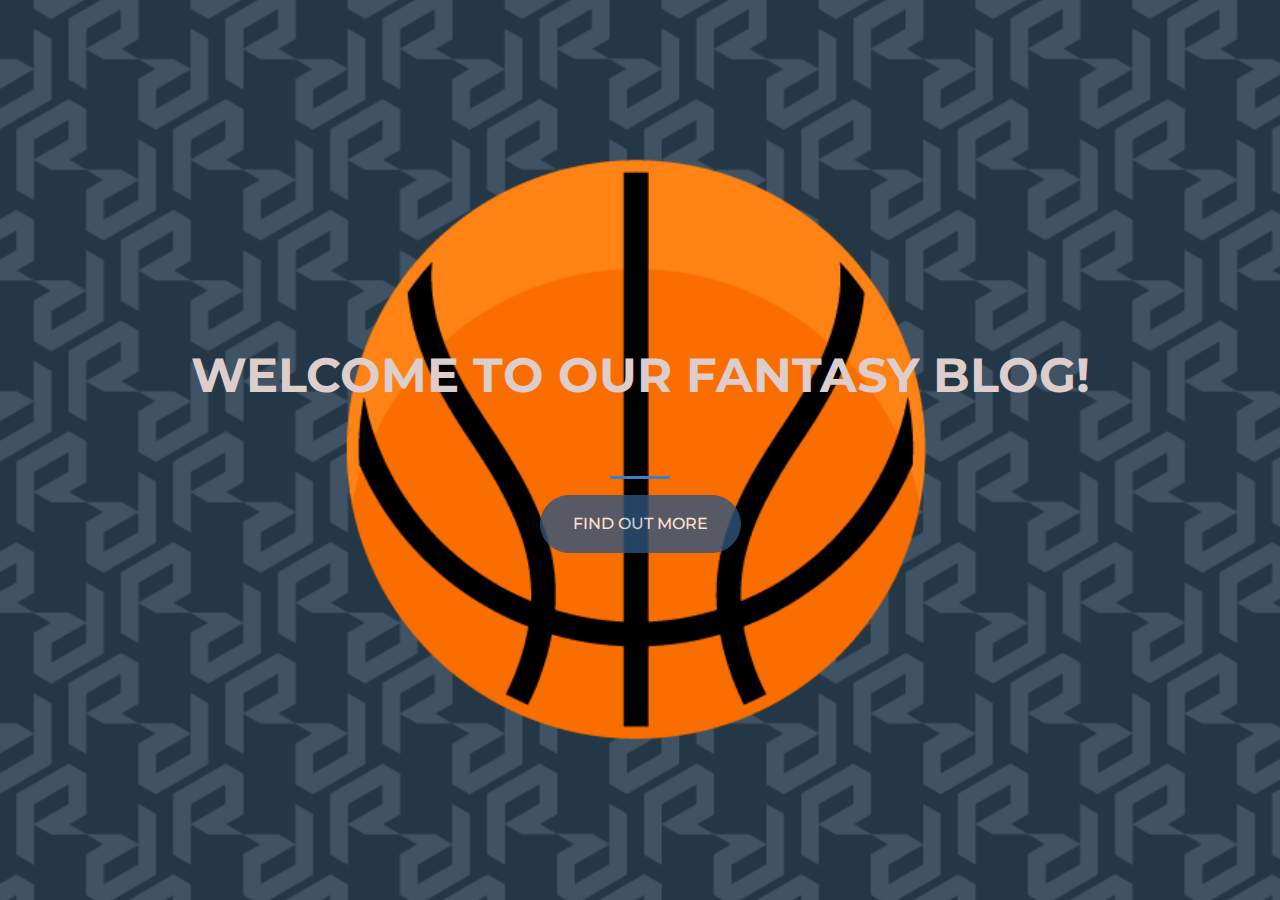
==== startup/index.html @ 5a633463 "12.17.19" ====
<!DOCTYPE html>
<html lang="en">

<head>
  <meta charset="UTF-8">
  <meta name="viewport" content="width=device-width, initial-scale=1.0">
  <meta http-equiv="X-UA-Compatible" content="ie=edge">
  <link href="https://fonts.googleapis.com/css?family=Montserrat&display=swap" rel="stylesheet">
  <link rel="stylesheet" href="https://stackpath.bootstrapcdn.com/bootstrap/4.4.1/css/bootstrap.min.css"
    integrity="sha384-Vkoo8x4CGsO3+Hhxv8T/Q5PaXtkKtu6ug5TOeNV6gBiFeWPGFN9MuhOf23Q9Ifjh" crossorigin="anonymous">
  <link rel="stylesheet" href="style2.css" type="text/css">
  <title>Startup</title>
</head>

<body>
  <div class="container d-flex align-items-center h-100">
    <div class="row">
      <header class="text-center col-12">
        <h1 class="text-uppercase"><strong>Welcome to our Fantasy Blog!</strong></h1>
      </header>
      <div class="buffer col-12"></div>
      <section class="text-center col-12">
        <hr>
        <a href="https://mailchi.mp/95f0d1521da9/samsfantasyblog">
          <button class="btn btn-primary btn-xl">Find out more</button>
        </a>
      </section>
    </div>











    <script src="https://code.jquery.com/jquery-3.4.1.slim.min.js"
      integrity="sha384-J6qa4849blE2+poT4WnyKhv5vZF5SrPo0iEjwBvKU7imGFAV0wwj1yYfoRSJoZ+n"
      crossorigin="anonymous"></script>
    <script src="https://cdn.jsdelivr.net/npm/popper.js@1.16.0/dist/umd/popper.min.js"
      integrity="sha384-Q6E9RHvbIyZFJoft+2mJbHaEWldlvI9IOYy5n3zV9zzTtmI3UksdQRVvoxMfooAo"
      crossorigin="anonymous"></script>
    <script src="https://stackpath.bootstrapcdn.com/bootstrap/4.4.1/js/bootstrap.min.js"
      integrity="sha384-wfSDF2E50Y2D1uUdj0O3uMBJnjuUD4Ih7YwaYd1iqfktj0Uod8GCExl3Og8ifwB6"
      crossorigin="anonymous"></script>
  </div>
</body>

</html>
---- startup/style2.css ----
body, html {
  width: 100%;
  height: 100%;
  font-family: "Montserrat", sans-serif;
    background: url(basketball-rookie.png) no-repeat center center fixed; 
    -webkit-background-size: cover;
    -moz-background-size: cover;
    -o-background-size: cover;
    background-size: cover;
}

hr  {
  border-color: #3c7fc7;
  border-width: 3px;
  max-width: 60px;
}

.buffer {
  height: 3rem;
}

h1 {
  color: #decdcd;
  
  font-size: 3rem;
}

.btn {
  font-weight: 500;
  text-transform: uppercase;
}

.btn-primary {
  border-radius: 100px;
  opacity: .8;
  background-color: #2f557d;
  border-color: #2f557d;
}

.btn-primary:hover {
  background-color: #3c7fc7;
  border-color: #3c7fc7;
  border-width: 4px;
  transition: .3s;
  transform: scale(1.1);
}

.btn-xl {
  padding: 1rem 2rem;
}
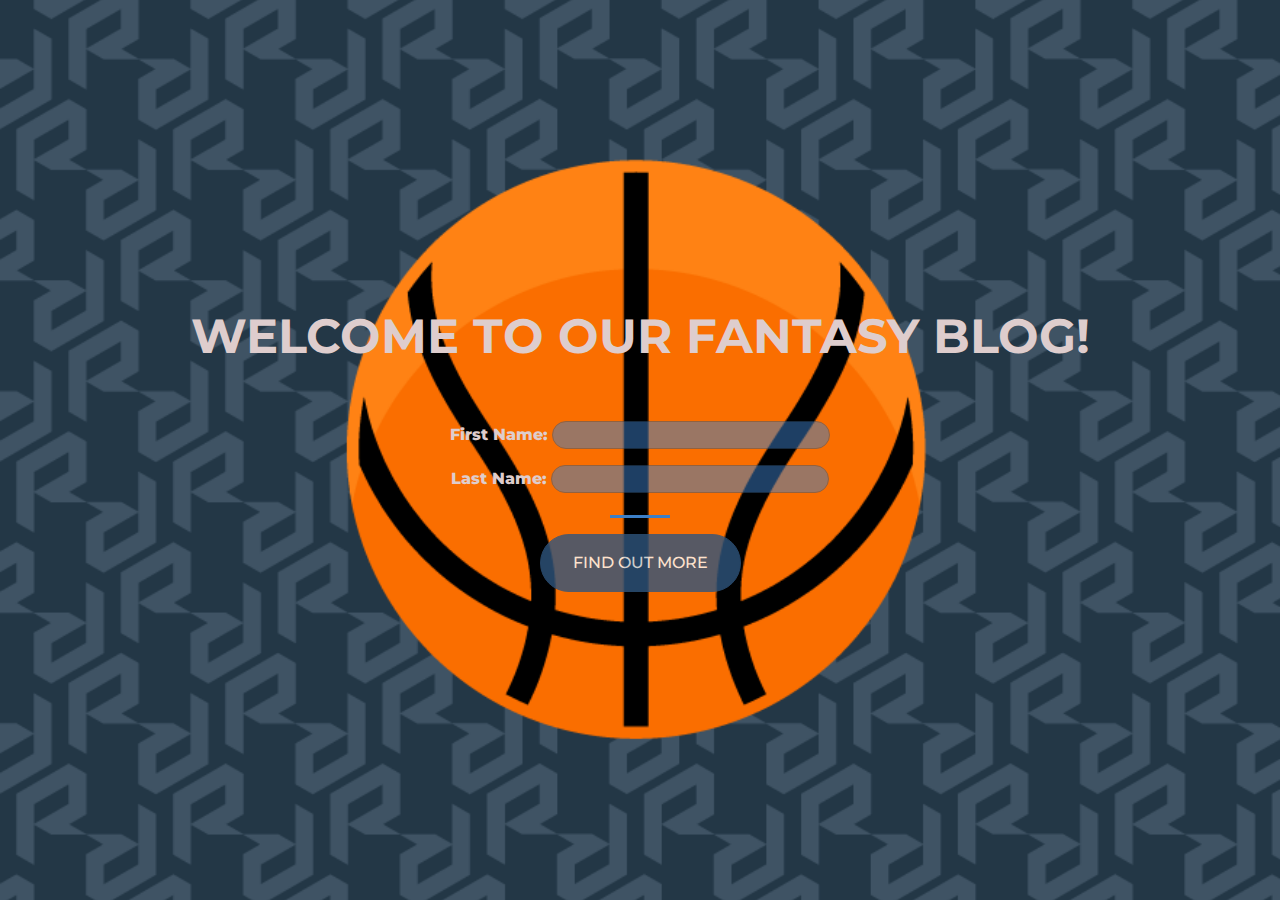
==== commit 786816da: "update 12.17.19v2" ====
--- a/startup/index.html
+++ b/startup/index.html
@@ -8,6 +8,7 @@
   <link href="https://fonts.googleapis.com/css?family=Montserrat&display=swap" rel="stylesheet">
   <link rel="stylesheet" href="https://stackpath.bootstrapcdn.com/bootstrap/4.4.1/css/bootstrap.min.css"
     integrity="sha384-Vkoo8x4CGsO3+Hhxv8T/Q5PaXtkKtu6ug5TOeNV6gBiFeWPGFN9MuhOf23Q9Ifjh" crossorigin="anonymous">
+  <link rel="stylesheet" href="https://cdnjs.cloudflare.com/ajax/libs/animate.css/3.7.2/animate.min.css">
   <link rel="stylesheet" href="style2.css" type="text/css">
   <title>Startup</title>
 </head>
@@ -16,10 +17,19 @@
   <div class="container d-flex align-items-center h-100">
     <div class="row">
       <header class="text-center col-12">
-        <h1 class="text-uppercase"><strong>Welcome to our Fantasy Blog!</strong></h1>
+        <h1 class="text-uppercase z-animate"><strong>Welcome to our Fantasy Blog!</strong></h1>
       </header>
       <div class="buffer col-12"></div>
       <section class="text-center col-12">
+
+        <form action="post" class="align-items-center">
+          <label for="name">First Name: </label>
+          <input type="text" name="firstname" class="user-input col-3">
+          <div class="buffer-2 col-12"></div>
+          <label for="name">Last Name: </label>
+          <input type="text" name="lastname" class="user-input col-3">
+        </form>
+
         <hr>
         <a href="https://mailchi.mp/95f0d1521da9/samsfantasyblog">
           <button class="btn btn-primary btn-xl">Find out more</button>
--- a/startup/style2.css
+++ b/startup/style2.css
@@ -19,10 +19,37 @@
   height: 3rem;
 }
 
+.buffer-2 {
+  height: 10px;
+}
+
 h1 {
   color: #decdcd;
+  /* position: relative; */
+  font-size: 3rem;
+}
+
+.z-animate:hover {
+  transition: all .25s ease-in-out;
+  /* transform: translate(30px, 30px); */
+}
+
+label {
+  color:  #decdcd;
+  font-weight: 800;
+  text-transform: capitalize;
   
-  font-size: 3rem;
+}
+
+form {
+  width: 100%;
+}
+
+input {
+  border: 1px solid #2f557d;
+  border-radius: 20px;
+  background-color: #3c7fc7;
+  opacity: .5;
 }
 
 .btn {
